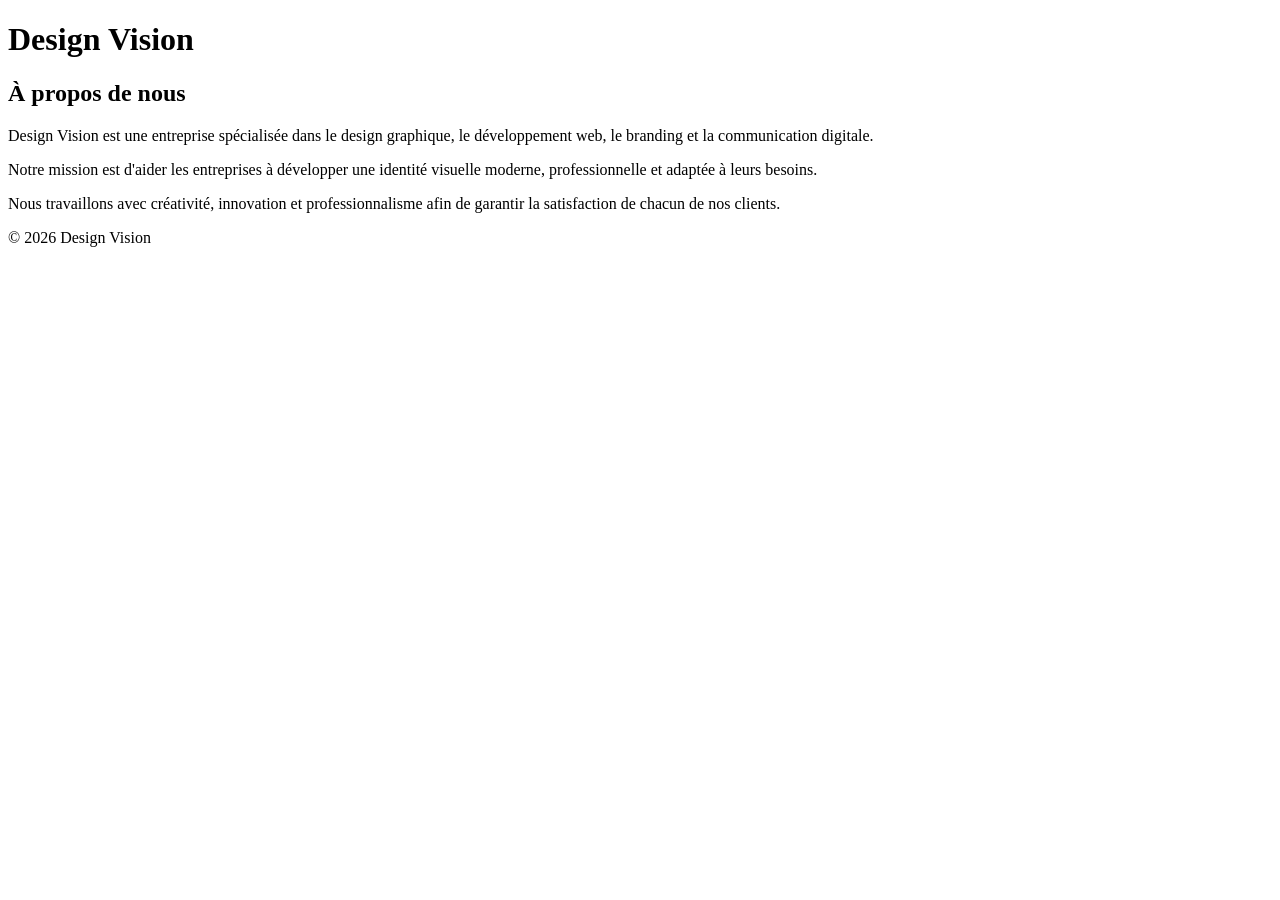
==== about.html @ f9cceb51 "Mise en pages et ajout de l'affiche" ====
<!DOCTYPE html>
<html lang="fr">
<head>
    <meta charset="UTF-8">
    <meta name="viewport" content="width=device-width, initial-scale=1.0">
    <title>À propos - Design Vision</title>
    <link rel="stylesheet" href="style.css">
</head>
<body>

<header>
    <h1>Design Vision</h1>
</header>

<main>
    <h2>À propos de nous</h2>

    <p>
        Design Vision est une entreprise spécialisée dans le design graphique,
        le développement web, le branding et la communication digitale.
    </p>

    <p>
        Notre mission est d'aider les entreprises à développer une identité
        visuelle moderne, professionnelle et adaptée à leurs besoins.
    </p>

    <p>
        Nous travaillons avec créativité, innovation et professionnalisme afin
        de garantir la satisfaction de chacun de nos clients.
    </p>
</main>

<footer>
    <p>&copy; 2026 Design Vision</p>
</footer>

</body>
</html>
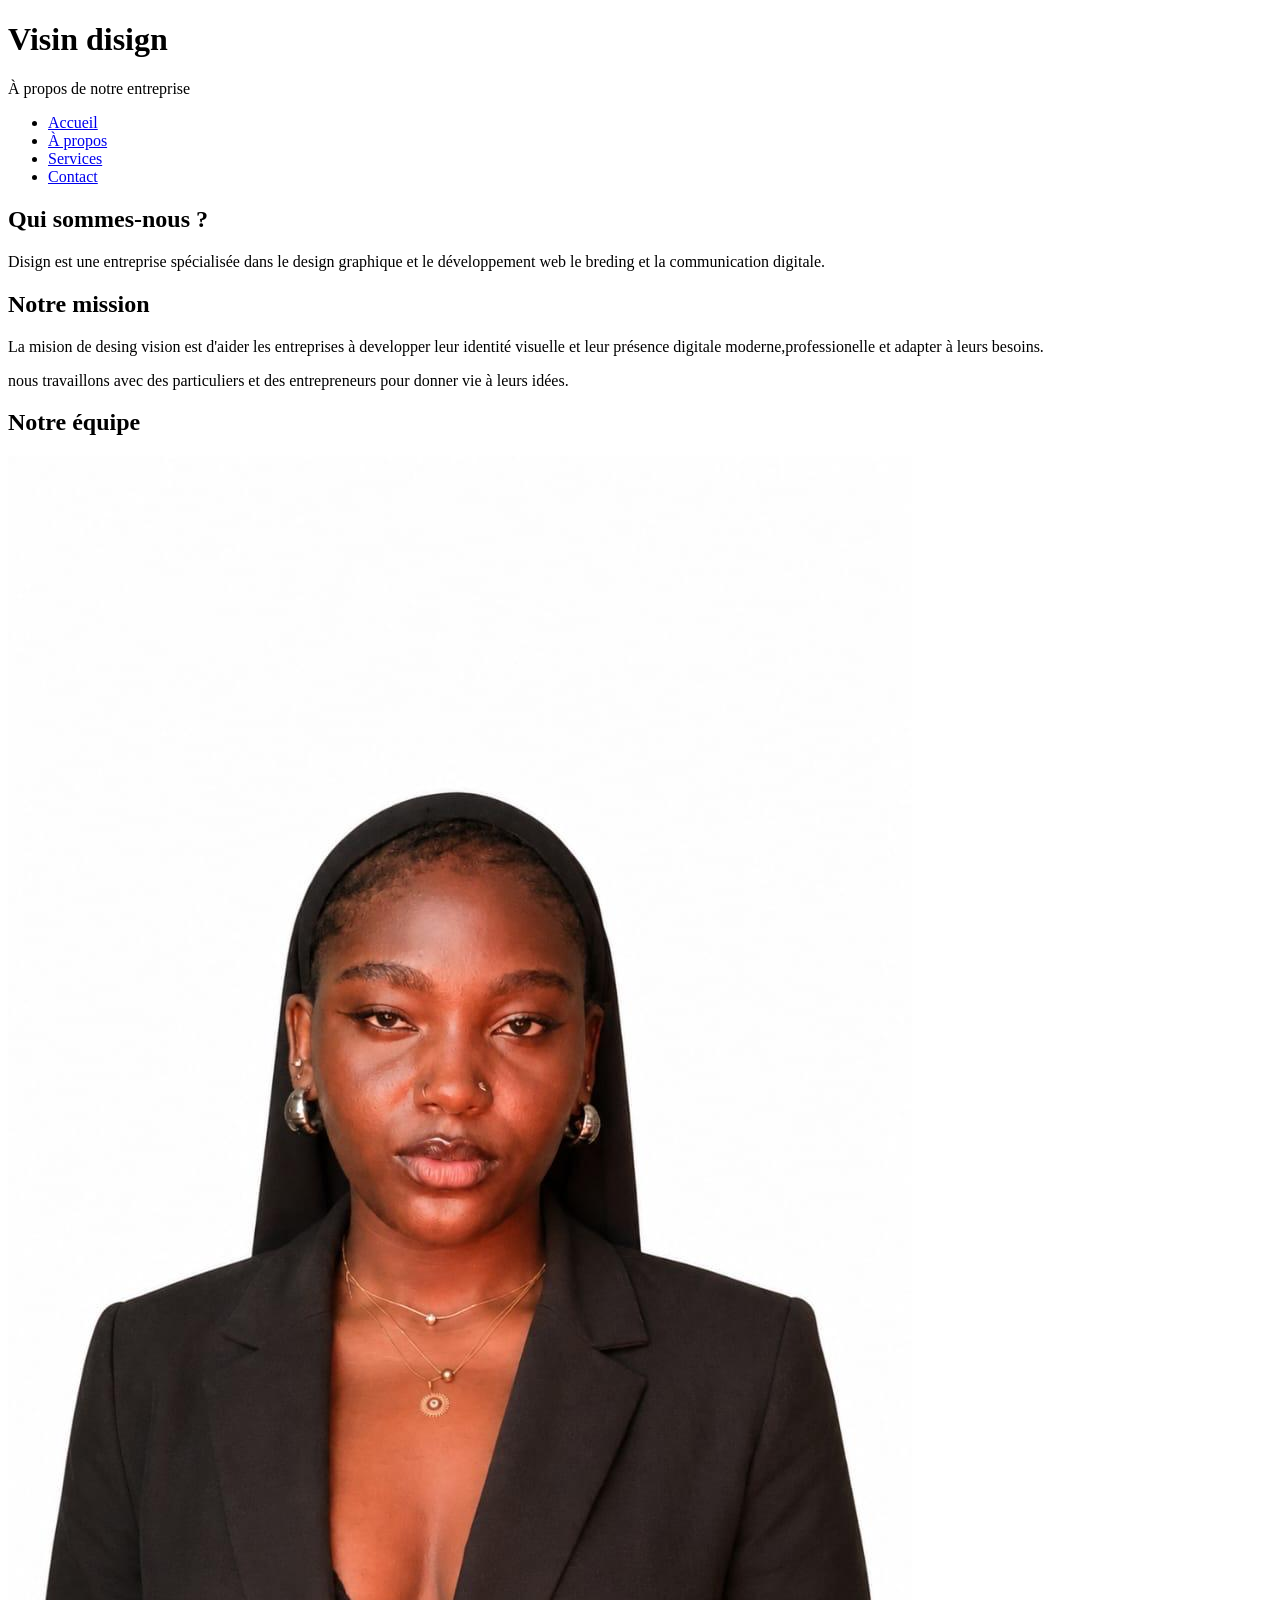
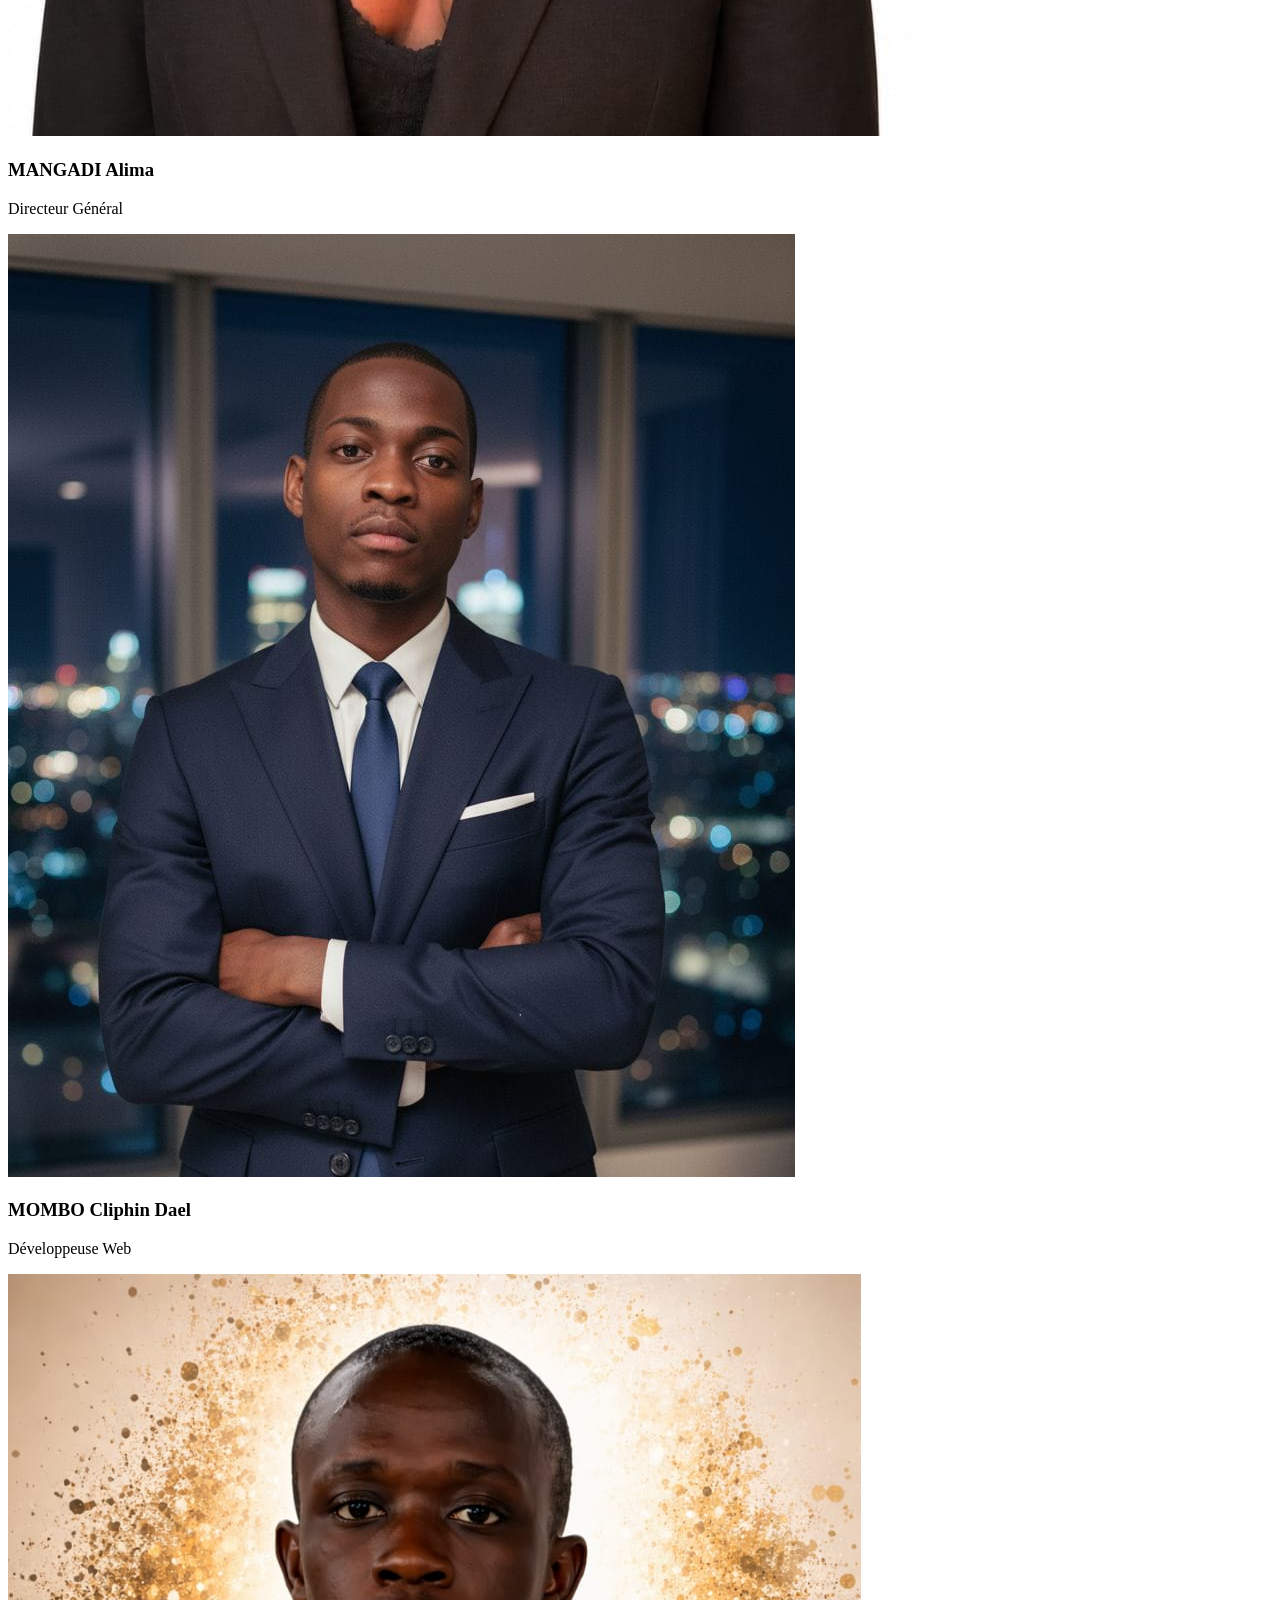
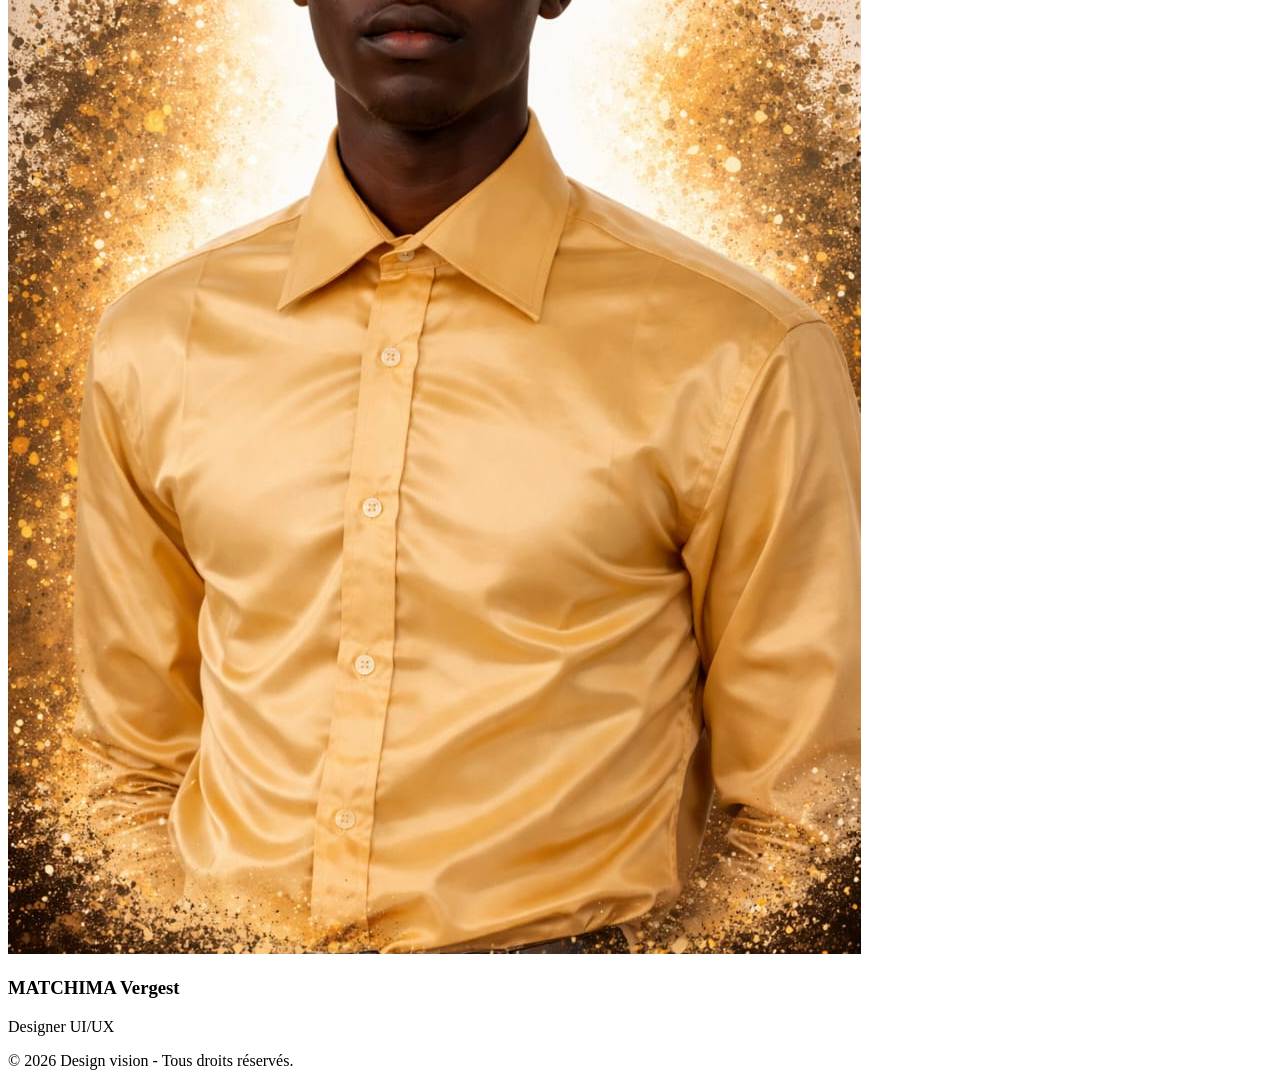
==== commit 01dea607: "Mise à jour du site" ====
--- a/about.html
+++ b/about.html
@@ -3,36 +3,68 @@
 <head>
     <meta charset="UTF-8">
     <meta name="viewport" content="width=device-width, initial-scale=1.0">
-    <title>À propos - Design Vision</title>
+    <title>Visin disign</title>
     <link rel="stylesheet" href="style.css">
 </head>
 <body>
 
 <header>
-    <h1>Design Vision</h1>
+    <div class="container">
+        <h1>Visin disign</h1>
+        <p>À propos de notre entreprise</p>
+    </div>
 </header>
 
+<nav>
+    <ul>
+        <li><a href="index.html">Accueil</a></li>
+        <li><a href="about.html">À propos</a></li>
+        <li><a href="services.html">Services</a></li>
+        <li><a href="contact.html">Contact</a></li>
+    </ul>
+</nav>
+
 <main>
-    <h2>À propos de nous</h2>
+    <section>
+        <h2>Qui sommes-nous ?</h2>
+        <p>Disign est une entreprise spécialisée dans le design graphique et le développement web
+            le breding et la communication digitale.</p>
+    </section>
 
-    <p>
-        Design Vision est une entreprise spécialisée dans le design graphique,
-        le développement web, le branding et la communication digitale.
-    </p>
+    <section>
+        <h2>Notre mission</h2>
+        <p>La mision de desing vision est d'aider les entreprises à developper leur identité visuelle et leur présence digitale
+            moderne,professionelle et adapter à leurs besoins.</p>
 
-    <p>
-        Notre mission est d'aider les entreprises à développer une identité
-        visuelle moderne, professionnelle et adaptée à leurs besoins.
-    </p>
+            <p>nous travaillons avec des particuliers et des entrepreneurs pour donner vie à leurs idées.</p>
+    </section>
 
-    <p>
-        Nous travaillons avec créativité, innovation et professionnalisme afin
-        de garantir la satisfaction de chacun de nos clients.
-    </p>
+    <section>
+        <h2>Notre équipe</h2>
+        <div class="cards">
+            <div class="card">
+                <img src="alima.jpeg" alt="Directeur Général">
+                <h3>MANGADI Alima</h3>
+                <p>Directeur Général</p>
+            </div>
+
+            <div class="card">
+                <img src="cliphin.jpeg" alt="Développeuse Web">
+                <h3>MOMBO Cliphin Dael</h3>
+                <p>Développeuse Web</p>
+            </div>
+
+            <div class="card">
+                <img src="vergest.jpeg" alt="Designer UI/UX">
+                <h3>MATCHIMA Vergest</h3>
+                <p>Designer UI/UX</p>
+            </div>
+        </div>
+    </section>
 </main>
 
 <footer>
-    <p>&copy; 2026 Design Vision</p>
+    <p>&copy; 2026 Design vision - Tous droits réservés.</p>
 </footer>
 
 </body>
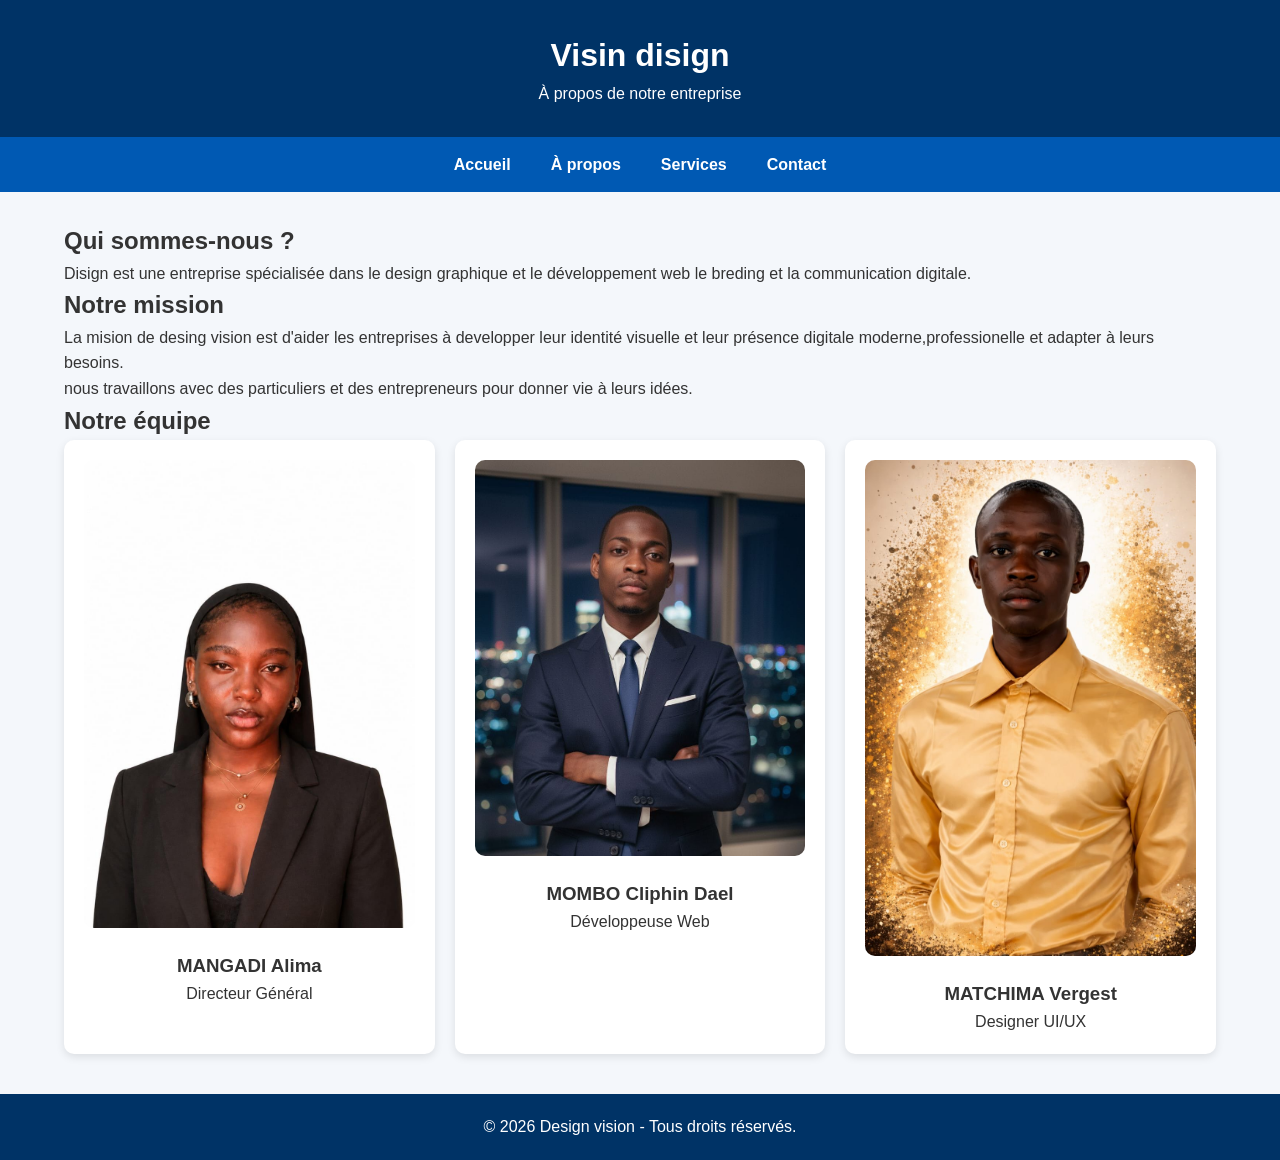
==== commit 26741bcb: "liaison CSS sur toutes les pages" ====
--- a/about.html
+++ b/about.html
@@ -4,7 +4,7 @@
     <meta charset="UTF-8">
     <meta name="viewport" content="width=device-width, initial-scale=1.0">
     <title>Visin disign</title>
-    <link rel="stylesheet" href="style.css">
+    <link rel="stylesheet" href="style.CSS">
 </head>
 <body>
 
--- a/style.CSS
+++ b/style.CSS
@@ -0,0 +1,138 @@
+*{
+    margin:0;
+    padding:0;
+    box-sizing:border-box;
+    font-family:Arial, Helvetica, sans-serif;
+}
+
+body{
+    background:#f4f7fb;
+    color:#333;
+    line-height:1.6;
+}
+
+.container{
+    width:90%;
+    max-width:1200px;
+    margin:auto;
+}
+
+header{
+    background:#003366;
+    color:white;
+    text-align:center;
+    padding:30px 20px;
+}
+
+nav{
+    background:#0059b3;
+}
+
+nav ul{
+    list-style:none;
+    display:flex;
+    justify-content:center;
+    flex-wrap:wrap;
+}
+
+nav ul li a{
+    display:block;
+    padding:15px 20px;
+    color:white;
+    text-decoration:none;
+    font-weight:bold;
+}
+
+nav ul li a:hover{
+    background:#003366;
+}
+
+main{
+    width:90%;
+    max-width:1200px;
+    margin:30px auto;
+}
+
+.hero{
+    text-align:center;
+    background:white;
+    padding:60px 20px;
+    border-radius:10px;
+    box-shadow:0 4px 10px rgba(0,0,0,0.1);
+}
+
+.hero h2{
+    color:#003366;
+    margin-bottom:20px;
+    font-size:2rem;
+}
+
+.btn{
+    display:inline-block;
+    background:#0059b3;
+    color:white;
+    padding:12px 25px;
+    border-radius:6px;
+    text-decoration:none;
+}
+
+.cards{
+    display:grid;
+    grid-template-columns:repeat(auto-fit,minmax(250px,1fr));
+    gap:20px;
+}
+
+.card{
+    background:white;
+    padding:20px;
+    border-radius:10px;
+    text-align:center;
+    box-shadow:0 3px 8px rgba(0,0,0,0.1);
+}
+
+.card img{
+    width:100%;
+    border-radius:10px;
+    margin-bottom:15px;
+}
+
+form{
+    background:white;
+    padding:25px;
+    border-radius:10px;
+    box-shadow:0 3px 8px rgba(0,0,0,0.1);
+}
+
+label{
+    display:block;
+    margin-top:15px;
+    font-weight:bold;
+}
+
+input,
+textarea{
+    width:100%;
+    padding:10px;
+    margin-top:5px;
+    border:1px solid #ccc;
+    border-radius:5px;
+}
+
+button{
+    margin-top:20px;
+    width:100%;
+    padding:12px;
+    background:#0059b3;
+    color:white;
+    border:none;
+    border-radius:5px;
+    cursor:pointer;
+}
+
+footer{
+    background:#003366;
+    color:white;
+    text-align:center;
+    padding:20px;
+    margin-top:40px;
+}
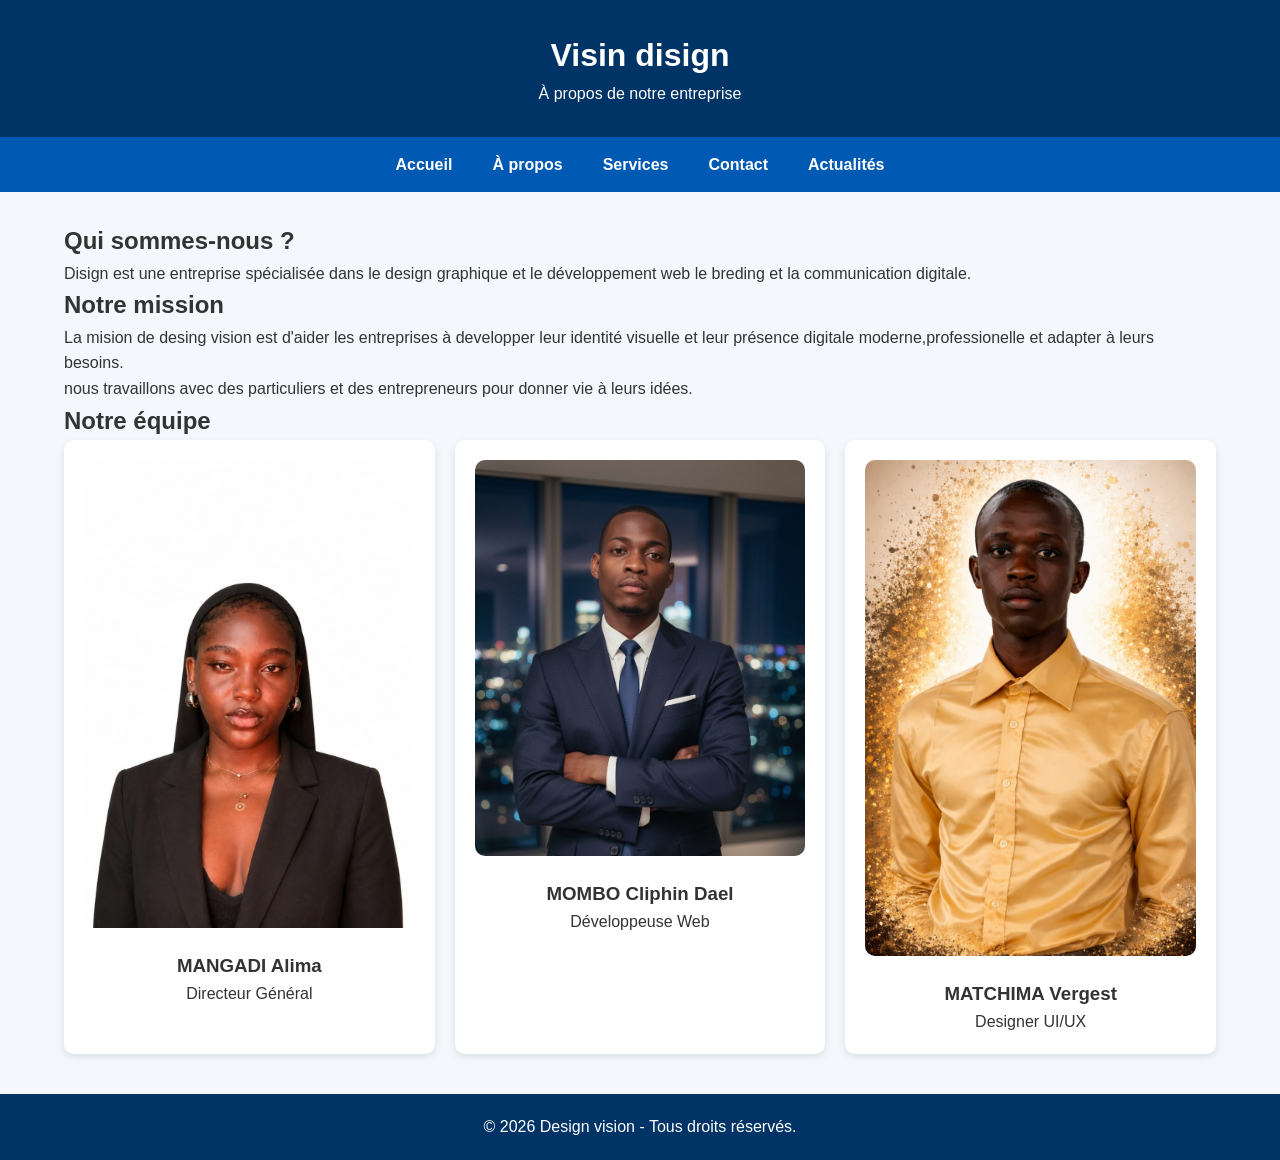
==== commit 11e1c19d: "Mise a jour de l'accueil et de la page actualites" ====
--- a/about.html
+++ b/about.html
@@ -21,6 +21,7 @@
         <li><a href="about.html">À propos</a></li>
         <li><a href="services.html">Services</a></li>
         <li><a href="contact.html">Contact</a></li>
+        <li><a href="actualites.html">Actualités</a></li>
     </ul>
 </nav>
 
--- a/style.CSS
+++ b/style.CSS
@@ -135,4 +135,72 @@
     text-align:center;
     padding:20px;
     margin-top:40px;
-}+}
+/* --- paPage Actualités --- */
+.actualites-container {
+    max-width: 1200px;
+    margin: 40px auto;
+    padding: 0 20px;
+}
+
+.news-grid {
+    display: grid;
+    grid-template-columns: repeat(auto-fit, minmax(300px, 1fr));
+    gap: 30px;
+}
+
+.news-card {
+    background: #ffffff;
+    border-radius: 12px;
+    overflow: hidden;
+    box-shadow: 0 5px 15px rgba(0, 0, 0, 0.08);
+    transition: transform 0.3s ease, box-shadow 0.3s ease;
+    display: flex;
+    flex-direction: column;
+}
+
+.news-card:hover {
+    transform: translateY(-5px);
+    box-shadow: 0 8px 25px rgba(0, 0, 0, 0.15);
+}
+
+.news-img-container {
+    height: 200px;
+    overflow: hidden;
+}
+
+.news-img-container img {
+    width: 100%;
+    height: 100%;
+    object-fit: cover;
+}
+
+.news-content {
+    padding: 25px;
+    display: flex;
+    flex-direction: column;
+}
+
+.news-content .date {
+    font-size: 0.85rem;
+    color: #0059b3;
+    font-weight: bold;
+    margin-bottom: 10px;
+}
+
+.news-content h2 {
+    font-size: 1.3rem;
+    color: #222;
+    margin-bottom: 15px;
+}
+
+.btn-read {
+    display: inline-block;
+    padding: 10px 20px;
+    background-color: #003366;
+    color: #fff;
+    text-decoration: none;
+    border-radius: 6px;
+    font-size: 0.9rem;
+}
+
